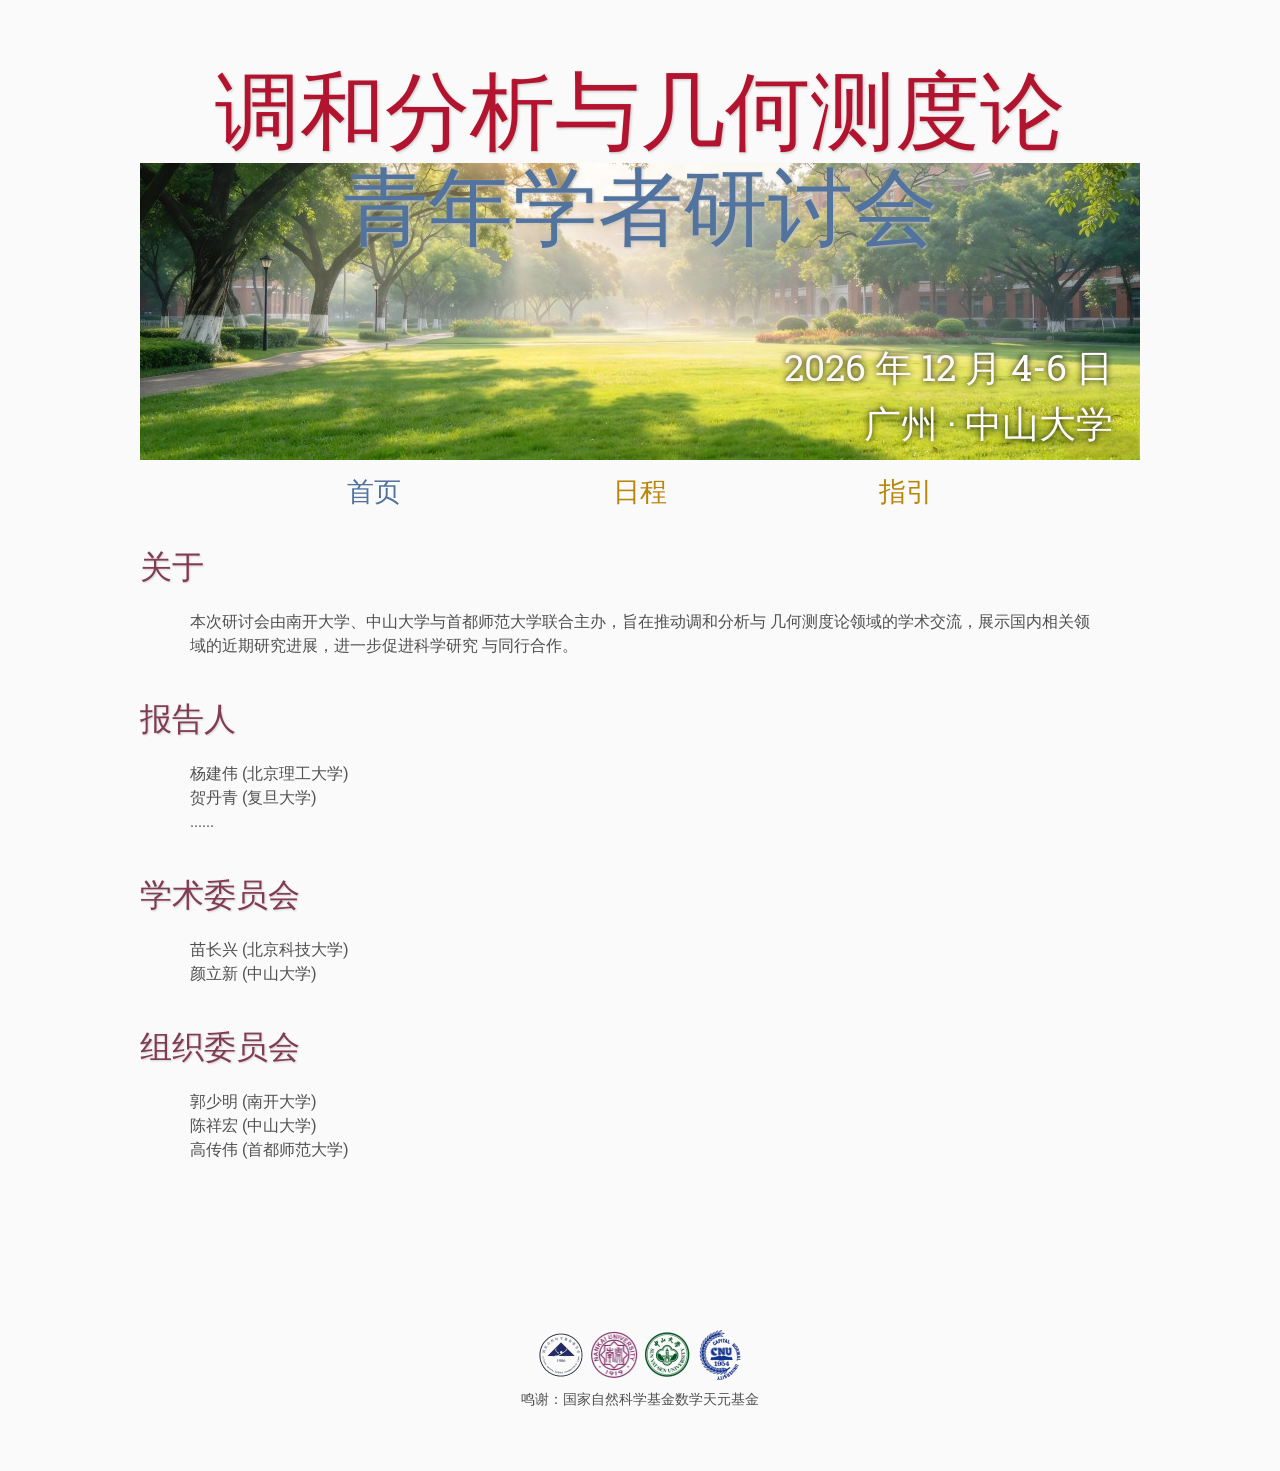
==== index.html @ de866f8a "Add files via upload Update menu" ====
<!DOCTYPE html>
<html lang="zh-CN">

<head>
    <base href=".">
    <link rel="stylesheet" type="text/css" media="all" href="assets/main.css"/>
    <meta name="description" content="homepage">
    <meta name="resource-type" content="document">
    <meta name="distribution" content="global">
    <meta name="KeyWords" content="Conference">
    <title>2026 年广州调和分析与几何测度论青年学者研讨会</title>
</head>

<body>

    <div class="banner">
        <img src="assets/banner.jpg" alt="2026 年广州调和分析与几何测度论青年学者研讨会">
        <div class="top-left">
            <span class="title1">调和分析与几何测度论</span> <span class="title2"><br><br><br><br></span> <span class="title2"> 青年学者研讨会</span>
        </div>
        <div class="bottom-right">
            2026 年 12 月 4-6 日<br> 广州 · 中山大学
        </div>
    </div>

    <table class="navigation">
        <tr>
            <td class="navigation">
                <a class="current" title="会议首页" href="index.html">首页</a>
            </td>
            <td class="navigation">
                <a title="会议日程" href="program/index.html">日程</a> 
            </td>
            <td class="navigation">
                <a title="交通指引" href="directions/index.html">指引</a>
            </td>
        </tr>
    </table>

    <h2>关于</h2>
    <p>
        本次研讨会由南开大学、中山大学与首都师范大学联合主办，旨在推动调和分析与
几何测度论领域的学术交流，展示国内相关领域的近期研究进展，进一步促进科学研究
与同行合作。
    </p>

    <h2>报告人</h2>
    <p>
        杨建伟 (北京理工大学)<br>
        贺丹青 (复旦大学)<br>
        ......<br>
    </p>

    <h2>学术委员会</h2>
    <p>
        苗长兴 (北京科技大学)<br>
        颜立新 (中山大学)<br>
    </p>

    <h2>组织委员会</h2>
    <p>
        郭少明 (南开大学)<br>
        陈祥宏 (中山大学)<br>
        高传伟 (首都师范大学)<br>
    </p>

    <footer>
	 <img src="assets/NSFC.png"  width="50" height="50">
	 <img class="header-logo" src="assets/NKU.png" width="50" height="50">
	 <img class="header-logo" src="assets/SYSU.png" width="50" height="50">
	 <img class="header-logo" src="assets/CNU.png" width="50" height="50"><br>

	 鸣谢：国家自然科学基金数学天元基金

    </footer>

</body>
</html>
---- assets/main.css ----
/* main.css */

/* These are the colors and fonts used throughout the webpage.
 * I've listed them here so that a user may easily
 * do a search-and-replace for these to change the site theme.
 *   'Roboto',sans-serif; Font for the title text
 *   'Roboto-Slab',serif; Font for the body text 
 *   #fafafa; Background color of the site
 *   #505050; Foreground (text) color of the site
 *   #52739e; Navy, "Template" in the logo, current page in navigation, special titles in the Program
 *   #b2132e; Reddish, "Conference" in the logo, hover color for links
 *   #813c54; Heading color, titles in the Program
 *   #b8860b; Dark Goldenrod, color for links
 */

@import url('https://fonts.googleapis.com/css?family=Roboto%7CRoboto+Slab');

td.date .chair{
    white-space: normal; 
    font-size: 0.75em;       
    color: #505050;
    line-height: 1.4;
    margin-top: -3px;
    text-align: center;
}
td.date{ text-align: center; }
td.date .time{ margin-top: 3px; }

*{
    border:0;
    font:inherit;
    font-size:1em;
    margin:0;
    padding:0;
    vertical-align:baseline;
}

body{
    background-color: #fafafa;
    background-size: cover;
    background-attachment: fixed;
    color: #505050; 
    text-align:left;
    font-family:'Roboto','Microsoft YaHei','Hiragino Sans GB','Noto Sans CJK SC','Source Han Sans SC',sans-serif;
    font-size:1em;
    line-height:1.5em;
    margin: 60px auto;
    width: 1000px;
}

a{color: #b8860b; text-decoration:none;}
a.current{color: #52739e;}
a.current:hover{color: #e82945;}
a:hover{color: #b2132e;}
a:active{color: #e82945;}
h1,h2,h3,h4{clear:left; color: #813c54; margin:1.5em 0em 1em 0em; font-family:'Roboto Slab','Microsoft YaHei','Hiragino Sans GB','Noto Serif CJK SC','Source Han Serif SC',serif; text-shadow: 1px 1px 2px #d0d0d0;}
h1{font-size:2.67em;}
h2{font-size:2.00em;}
h3{font-size:1.67em;}
h4{font-size:1.33em;}
p{list-style:none; margin:24px auto 24px auto; padding:0px; width:900px; text-align:left;}
li a, p a {text-decoration:underline; text-decoration-color:#b8860b;}
ul{list-style:none; margin:24px auto 24px auto; padding:0px; width:800px; text-align:left;}
ul li{list-style:none; margin:0px auto 0px auto; padding:0px; text-align:left;}
i,em{font-style:italic;}
b,strong{font-weight:bold;}
sup{
    vertical-align: super;
    font-size: 0.8em;
    line-height: 0;
}
sub{
    vertical-align: sub;
    font-size: 0.8em;
    line-height: 0;
}
table{
    width: 1000px;
    margin: 12px auto 24px auto;
    float: center;
    /* UNCOMMENT THIS FOR DEBUGGING THE ALIGNMENT */
    /*border: 1px solid black;*/
}
th,td{
    text-align: left;
    /* UNCOMMENT THIS FOR DEBUGGING THE ALIGNMENT */
    /*border: 1px solid black;*/
}

/* Website Banner */
.banner {position: relative; font-family:'Roboto Slab',serif;}
.top-left {font-size:5.33em; color: #505050; background: #fafafa; text-align: center; width: 1000px; height: 67px; position: absolute; padding: 36px 0 0 0; top: 0px;}
.bottom-right {font-size:2.33em; color: #fafafa; line-height: 1.5em; width: auto; height: 100px; padding: 0px 27px 27px 0px; text-align: right; position: absolute; bottom: 0px; right: 0px; text-shadow: 0px 0px 6px #000000;}

/* Conference Title Logo */
.title1{color: #b2132e; text-shadow: 1px 1px 3px #c0c0c0;} 
.title2{color: #52739e; text-shadow: 1px 1px 3px #c0c0c0;}
.year{color: #505050; font-size:0.67em; font-weight: lighter;}

/* Navigation Links (Home, Registration, etc) */
table.navigation{width:800px;}
td.navigation{font-size:1.67em; white-space:nowrap; width:20%; text-align:center; vertical-align:middle; padding:0px 0px 0px 0px;}

/* Sponsor Images */
table.sponsors{width:800px;}
td.sponsor{white-space:nowrap; width:33%; text-align:center; vertical-align:middle; padding:0px 0px 0px 0px;}
td.sponsor img{width: 100%}

/* The Table on the Program Page */
td.room{padding: 4px 12px 4px 4px; width: 90%; vertical-align:bottom; font-size:1.67em; color: #52739e; height:32px;}
td.date{white-space:nowrap; width:130px; text-align:right; vertical-align:top; padding:4px 16px 0px 0px;}
td.title{padding: 4px 12px 4px 4px; width: 90%; vertical-align:top; font-size:1.5em; color: #813c54; height:32px; font-family:'Roboto Slab',serif; text-shadow: 1px 1px 2px #d0d0d0; }
td.title-special{padding: 2px 12px 4px 4px; width: 90%; vertical-align:top; font-size:1.67em; color: #52739e; height:32px; font-family:'Roboto Slab',serif; text-shadow: 1px 1px 2px #d0d0d0;}
td.speaker{padding: 4px 12px 4px 4px; font-style: italic; font-size:1em; max-height:999999px}
td.abstract{padding: 4px 12px 12px 4px; font-size:1em; max-height:999999px}
td.abstract img{display: block; margin: 4px auto 8px auto}
table.plenary{padding-top: 8px; background: #ffffff;}

/* Registration and Directions iframes and Images */
iframe.registration{display:block; margin:1em auto 2em auto; width:700px; height:1400px; border:none;}
iframe.directions{display:block; margin:1em auto 2em auto; width:800px; height:400px; border:none;}
img.center{display:block; width:67%; margin:1em auto 2em auto;}

/* Flyer Images */
table.flyers{width:800px;}
td.flyer{white-space:nowrap; width:50%; text-align:center; vertical-align:middle; padding:0px 0px 0px 0px;}
td.sponsor img{width: 100%}

footer{font-size:0.875em; margin-top:12em; text-align:center;}

/* My hacky way of making the site mobile-friendly */
@media only screen and (max-width: 1100px) {
    h2{font-size:3.00em;}
    p{font-size:1.5em; line-height:1.5em;}
    th,td,tr{font-size:1.5em; line-height:1.5em;}
    td.date{font-size:1em; padding-top:0.5em;}
    td.navigation{font-size:1.5em; padding:0px 20px 0px 20px;}
    table.footer{font-size:0.33em;}
}
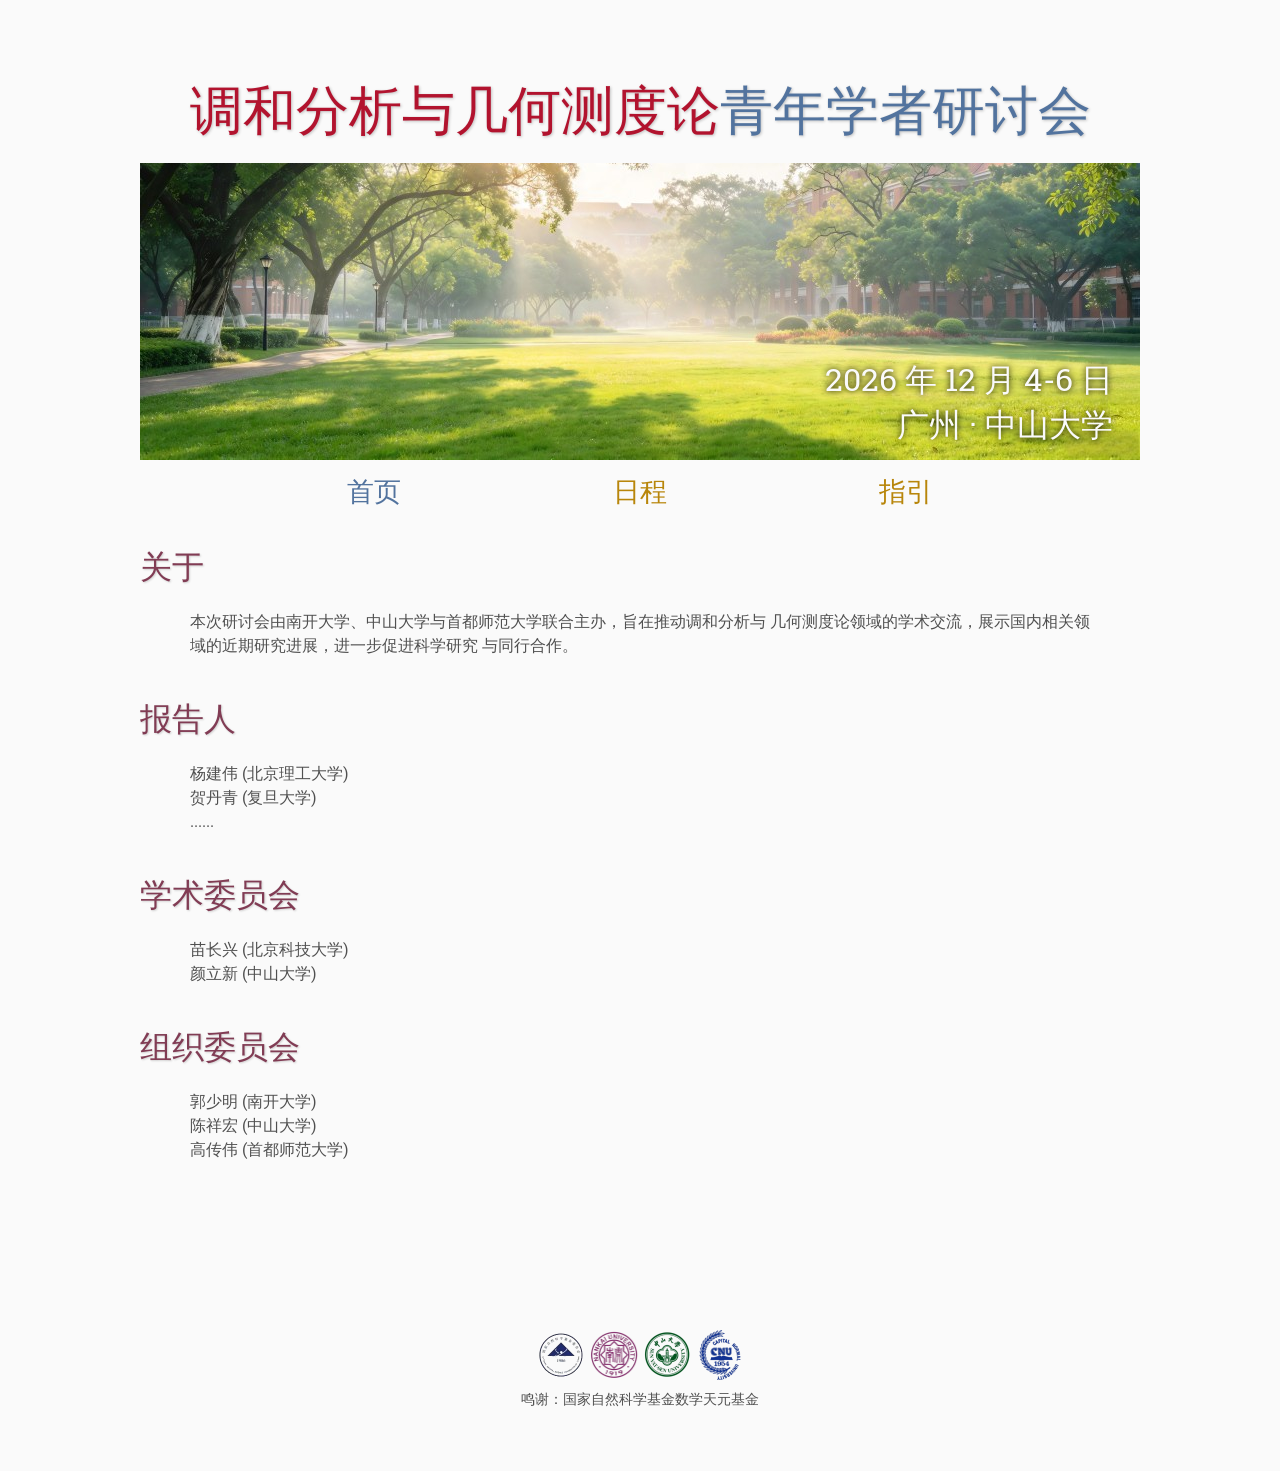
==== commit 199f18f7: "Add files via upload" ====
--- a/index.html
+++ b/index.html
@@ -16,7 +16,7 @@
     <div class="banner">
         <img src="assets/banner.jpg" alt="2026 年广州调和分析与几何测度论青年学者研讨会">
         <div class="top-left">
-            <span class="title1">调和分析与几何测度论</span> <span class="title2"><br><br><br><br></span> <span class="title2"> 青年学者研讨会</span>
+            <span class="title1">调和分析与几何测度论</span><span class="title2"><span class="title2">青年学者研讨会</span>
         </div>
         <div class="bottom-right">
             2026 年 12 月 4-6 日<br> 广州 · 中山大学
--- a/assets/main.css
+++ b/assets/main.css
@@ -89,8 +89,8 @@
 
 /* Website Banner */
 .banner {position: relative; font-family:'Roboto Slab',serif;}
-.top-left {font-size:5.33em; color: #505050; background: #fafafa; text-align: center; width: 1000px; height: 67px; position: absolute; padding: 36px 0 0 0; top: 0px;}
-.bottom-right {font-size:2.33em; color: #fafafa; line-height: 1.5em; width: auto; height: 100px; padding: 0px 27px 27px 0px; text-align: right; position: absolute; bottom: 0px; right: 0px; text-shadow: 0px 0px 6px #000000;}
+.top-left {font-size:3.33em; color: #505050; background: #fafafa; text-align: center; width: 1000px; height: 67px; position: absolute; padding: 36px 0 0 0; top: 0px;}
+.bottom-right {font-size:2.00em; color: #fafafa; line-height: 1.4em; width: auto; height: 100px; padding: 0px 27px 9px 0px; text-align: right; position: absolute; bottom: 0px; right: 0px; text-shadow: 0px 0px 6px #000000;}
 
 /* Conference Title Logo */
 .title1{color: #b2132e; text-shadow: 1px 1px 3px #c0c0c0;} 
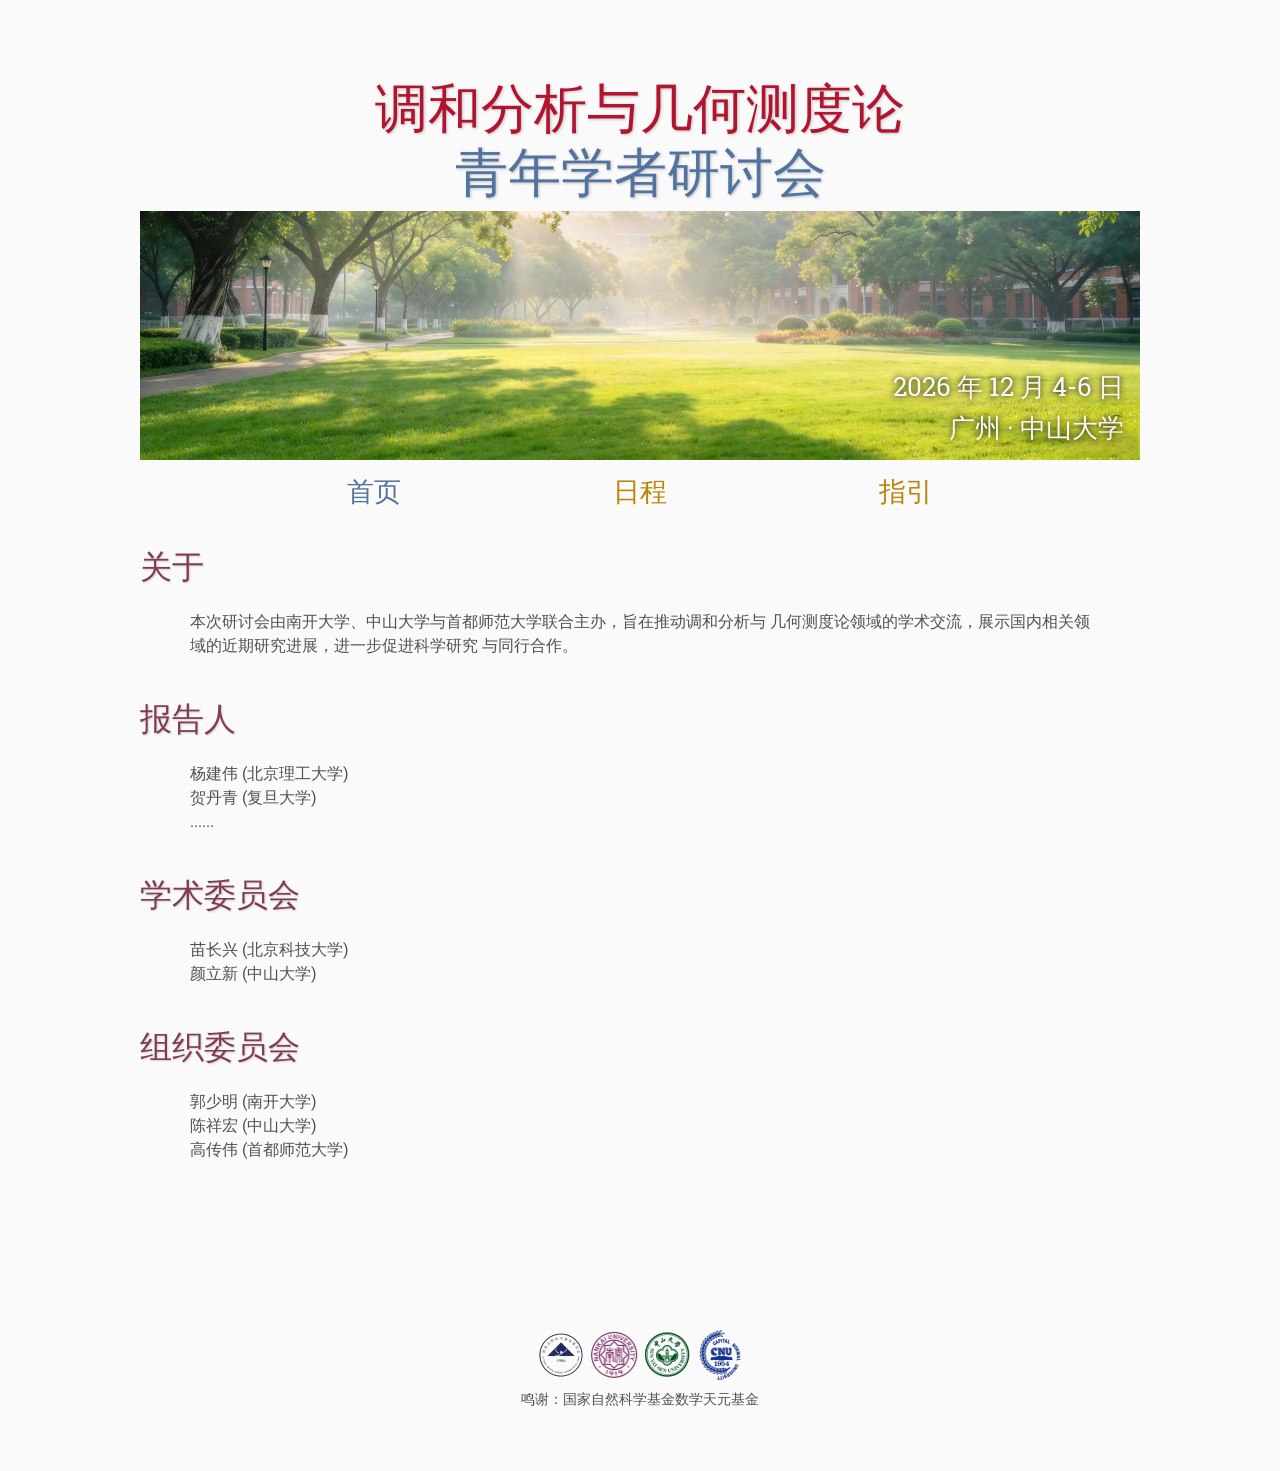
==== commit 61d41557: "Add files via upload" ====
--- a/index.html
+++ b/index.html
@@ -8,15 +8,23 @@
     <meta name="resource-type" content="document">
     <meta name="distribution" content="global">
     <meta name="KeyWords" content="Conference">
-    <title>2026 年广州调和分析与几何测度论青年学者研讨会</title>
+    <title>2026年广州调和分析与几何测度论青年学者研讨会</title>
+
+    <!-- Open Graph -->
+    <meta property="og:title" content="HAGMT 2026">
+    <meta property="og:description" content="2026年广州调和分析与几何测度论青年学者研讨会">
+    <meta property="og:type" content="website">
+    <meta property="og:image" content="graph.png">
+    <meta property="og:image:width" content="1200">
+    <meta property="og:image:height" content="630">
 </head>
 
 <body>
 
     <div class="banner">
-        <img src="assets/banner.jpg" alt="2026 年广州调和分析与几何测度论青年学者研讨会">
+        <img src="assets/banner.jpg" alt="2026年广州调和分析与几何测度论青年学者研讨会">
         <div class="top-left">
-            <span class="title1">调和分析与几何测度论</span><span class="title2"><span class="title2">青年学者研讨会</span>
+            <span class="title1">调和分析与几何测度论<br><br><br></span><span class="title2"><span class="title2">青年学者研讨会</span>
         </div>
         <div class="bottom-right">
             2026 年 12 月 4-6 日<br> 广州 · 中山大学
--- a/assets/main.css
+++ b/assets/main.css
@@ -89,8 +89,8 @@
 
 /* Website Banner */
 .banner {position: relative; font-family:'Roboto Slab',serif;}
-.top-left {font-size:3.33em; color: #505050; background: #fafafa; text-align: center; width: 1000px; height: 67px; position: absolute; padding: 36px 0 0 0; top: 0px;}
-.bottom-right {font-size:2.00em; color: #fafafa; line-height: 1.4em; width: auto; height: 100px; padding: 0px 27px 9px 0px; text-align: right; position: absolute; bottom: 0px; right: 0px; text-shadow: 0px 0px 6px #000000;}
+.top-left {font-size:3.33em; color: #505050; background: #fafafa; text-align: center; width: 1000px; height: 67px; position: absolute; padding: 36px 0 48px 0; top: 0px; line-height: 0.4em;}
+.bottom-right {font-size:1.6em; color: #fafafa; line-height: 1.6em; width: auto; height: 100px; padding: 0px 16px 0px 0px; text-align: right; position: absolute; bottom: 0px; right: 0px; text-shadow: 0px 0px 6px #000000;}
 
 /* Conference Title Logo */
 .title1{color: #b2132e; text-shadow: 1px 1px 3px #c0c0c0;} 
@@ -138,3 +138,5 @@
     table.footer{font-size:0.33em;}
 }
 
+
+
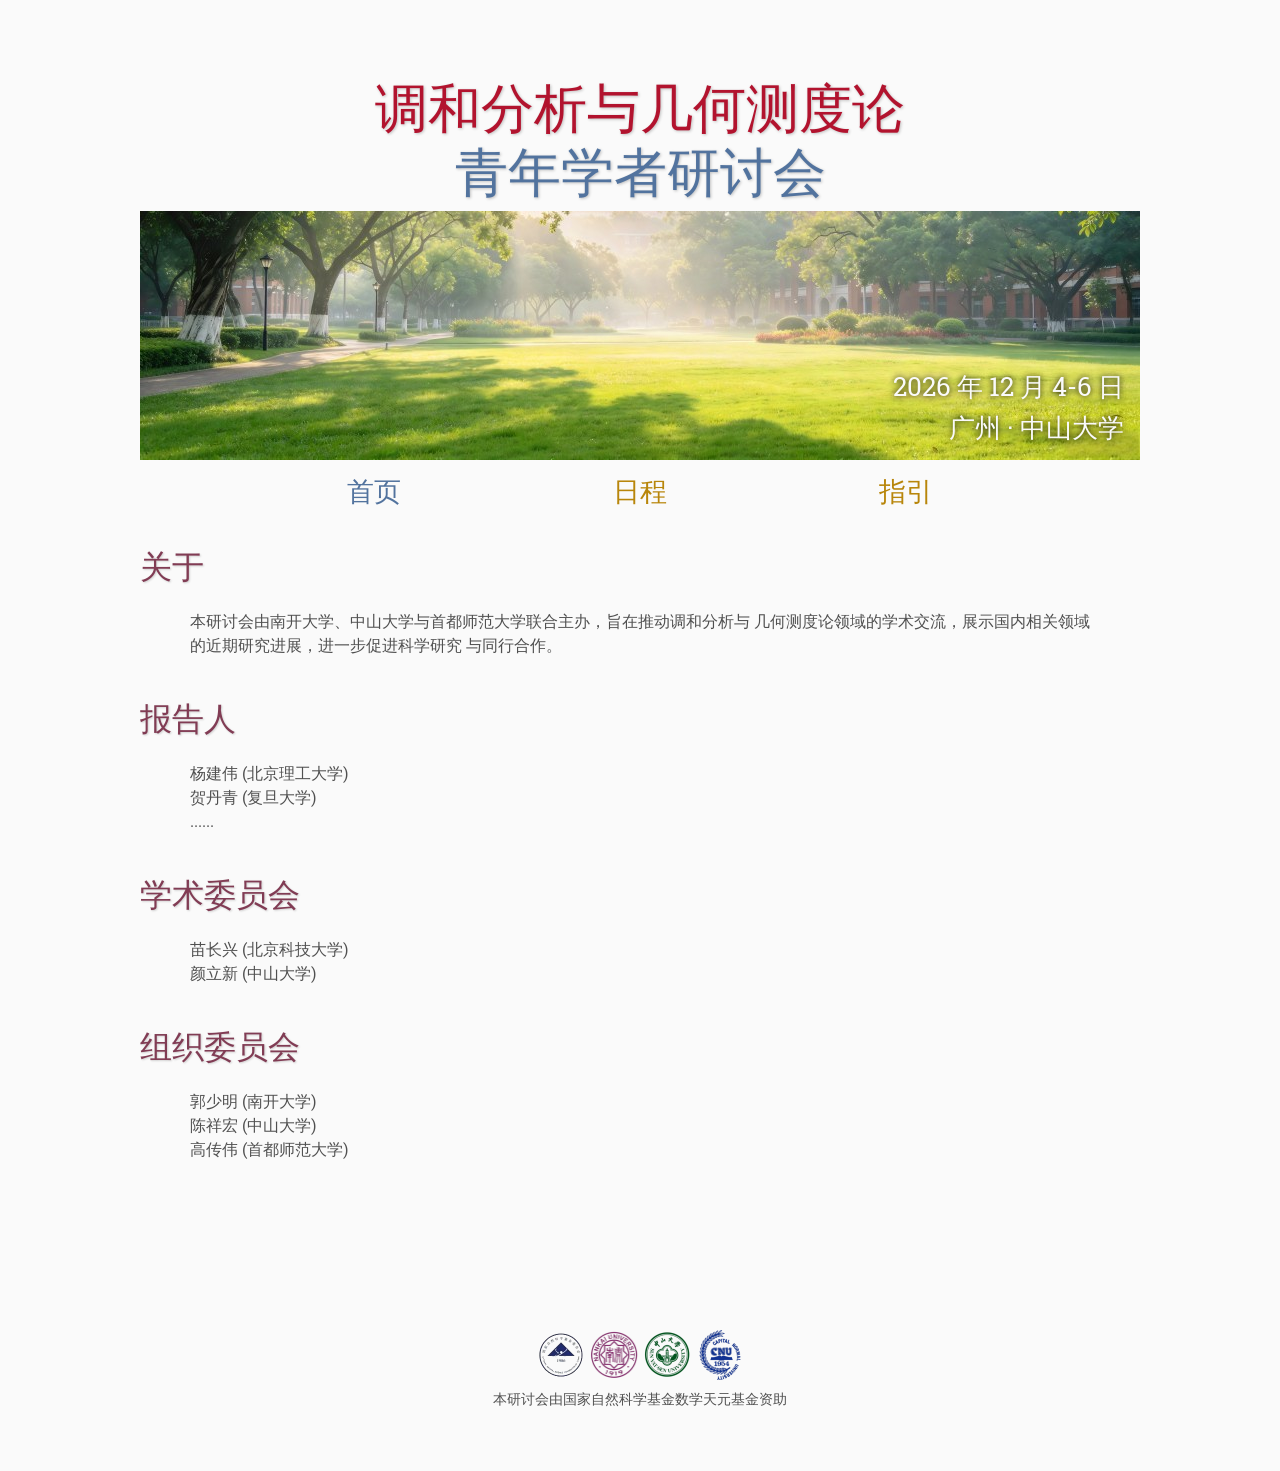
==== commit fcb85716: "Add files via upload" ====
--- a/index.html
+++ b/index.html
@@ -8,8 +8,6 @@
     <meta name="resource-type" content="document">
     <meta name="distribution" content="global">
     <meta name="KeyWords" content="Conference">
-    <title>2026年广州调和分析与几何测度论青年学者研讨会</title>
-
     <!-- Open Graph -->
     <meta property="og:title" content="HAGMT 2026">
     <meta property="og:description" content="2026年广州调和分析与几何测度论青年学者研讨会">
@@ -17,6 +15,8 @@
     <meta property="og:image" content="graph.png">
     <meta property="og:image:width" content="1200">
     <meta property="og:image:height" content="630">
+
+    <title>HAGMT 2026</title>
 </head>
 
 <body>
@@ -47,7 +47,7 @@
 
     <h2>关于</h2>
     <p>
-        本次研讨会由南开大学、中山大学与首都师范大学联合主办，旨在推动调和分析与
+        本研讨会由南开大学、中山大学与首都师范大学联合主办，旨在推动调和分析与
 几何测度论领域的学术交流，展示国内相关领域的近期研究进展，进一步促进科学研究
 与同行合作。
     </p>
@@ -78,7 +78,7 @@
 	 <img class="header-logo" src="assets/SYSU.png" width="50" height="50">
 	 <img class="header-logo" src="assets/CNU.png" width="50" height="50"><br>
 
-	 鸣谢：国家自然科学基金数学天元基金
+	 本研讨会由国家自然科学基金数学天元基金资助
 
     </footer>
 
